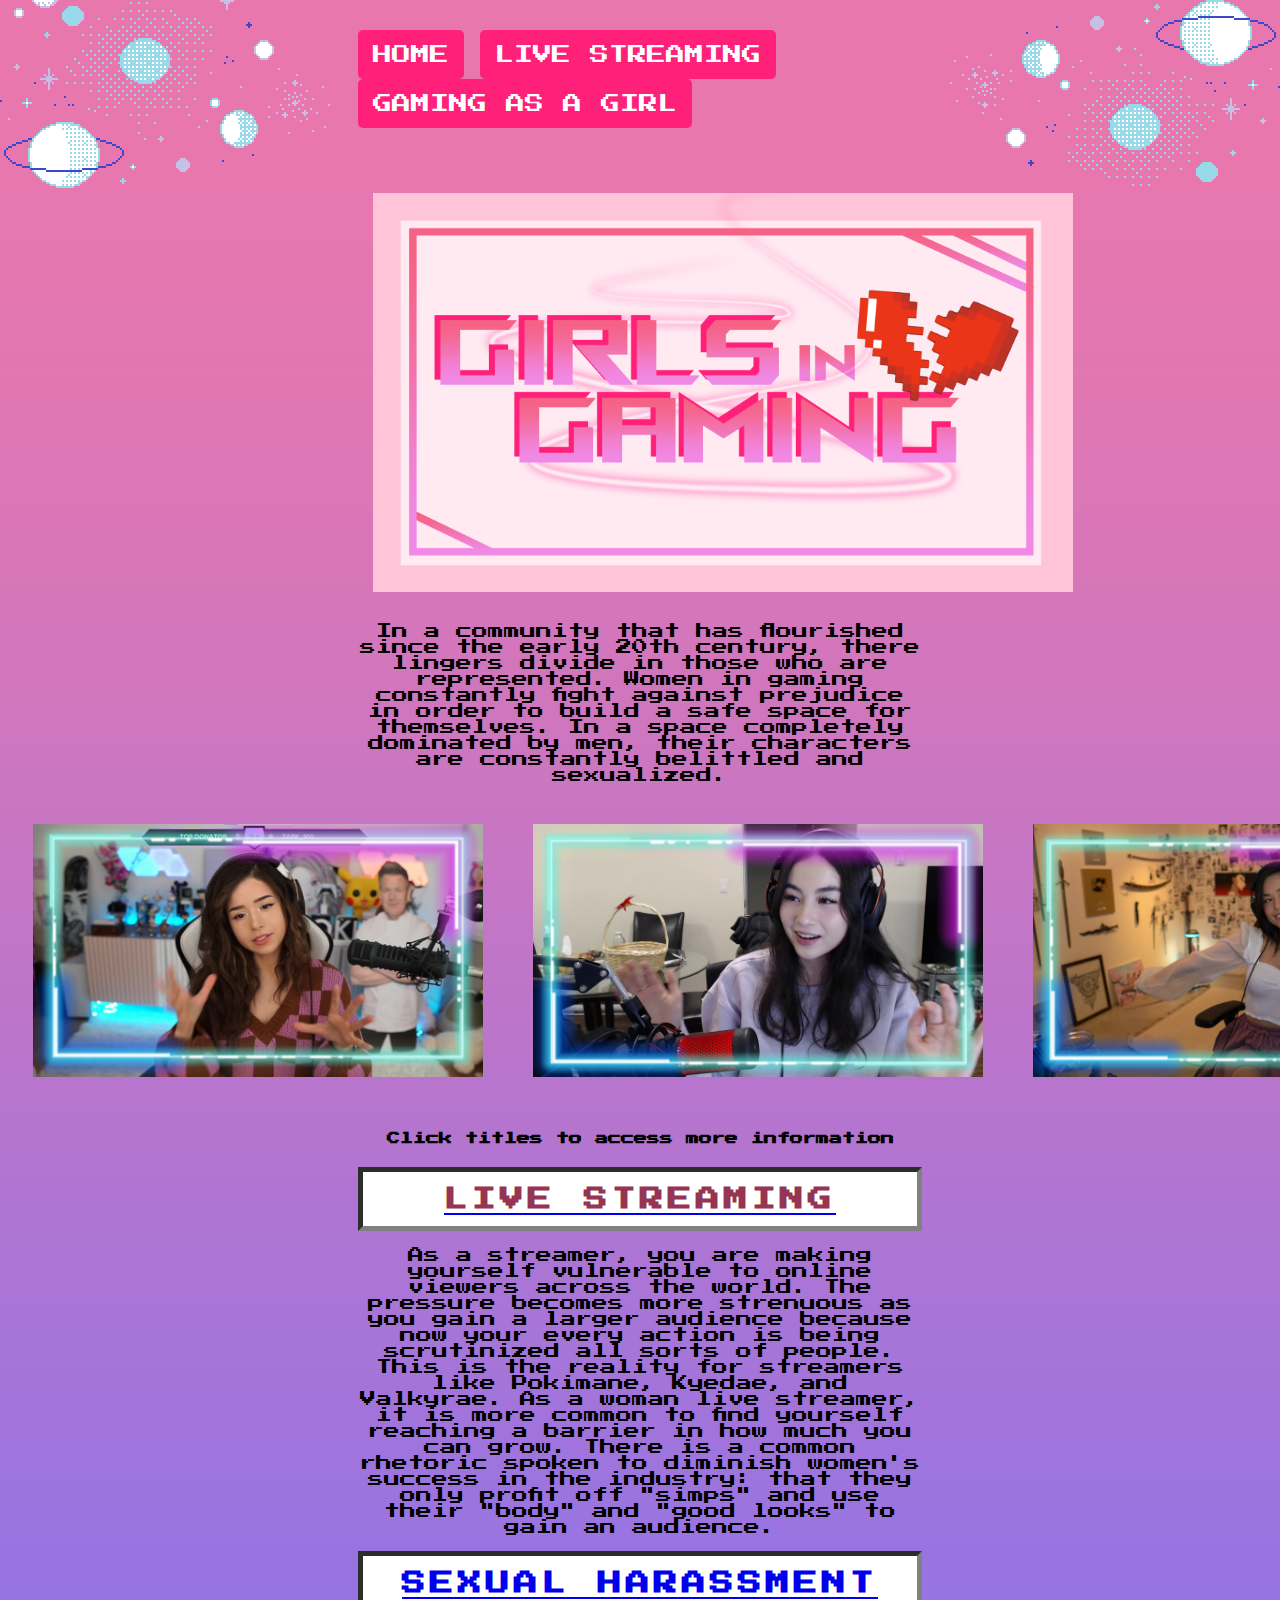
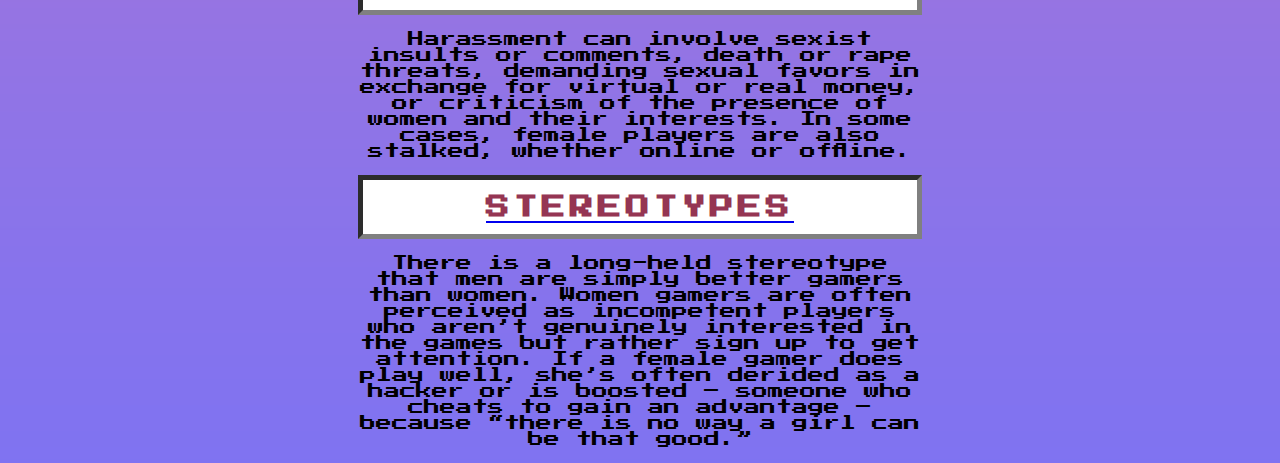
==== index.html @ b14ec653 "Saving my work" ====
<!DOCTYPE html>
<html lang="en" dir="ltr">
  <head>
    <meta charset="utf-8">
      <title>FEMINISM IN GAMING</title>
      <link rel="stylesheet" href = "style.css">
  </head>

  <body>
    <div id="page1">
    <nav>
      <u1>
        <a id = "tabs" href="index.html"> HOME </a>
        <a id = "tabs" href="live_streaming.html"> LIVE STREAMING </a>
        <a id = tabs href="gaming_xp.html"> GAMING AS A GIRL </a>
      </u1>
    </nav>


      <div align = "center" class = "Container">
        <img id = "logo" src="logo.png" alt="GIRLS IN GAMING">

        <p> In a community that has flourished since the early 20th century,
          there lingers divide in those who are represented. Women in gaming
          constantly fight against prejudice in order to build a safe space
          for themselves. In a space completely dominated by men, their
          characters are constantly belittled and sexualized.
         </p>

      </div>

      </div>

        <div class="row">
          <div class="column">
            <img id = "girls" src = "poki.png" alt = "poki">
          </div>
          <div class="column">
            <img id = "girls" src = "kyedae.png" alt = "kyedae">
          </div>
          <div class="column">
            <img id = "girls" src = "valkyrae.png" alt = "valkyrae">

          </div>

        </div>

      <div align = "center" id = "page1">
        <h5> Click titles to access more information </h5>
        <a href = "live_streaming.html"> <h1> LIVE STREAMING </h1> </a>
        <p> As a streamer, you are making yourself vulnerable to online viewers across the world. The pressure
          becomes more strenuous as you gain a larger audience because now your every action is being scrutinized <body>
          all sorts of people. This is the reality for streamers like Pokimane, Kyedae, and Valkyrae.
          </body> As a woman live streamer, it is more common to find yourself
          reaching a barrier in how much you can grow. There is a common rhetoric spoken to diminish women's success in the industry:
          that they only profit off "simps" and use their "body" and "good looks" to gain an audience.
        <a href = "gaming_xp.html"> <h1> SEXUAL HARASSMENT </h1> </a>
        <p> Harassment can involve sexist insults or comments, death or rape threats, demanding sexual favors in exchange for virtual or real money, or criticism of the presence of women and their interests. In some cases, female players are also stalked, whether online or offline.


        </p>

        <a href = "gaming_xp.html"> <h1> STEREOTYPES </h1> </a>
        <p> There is a long-held stereotype that men are simply better gamers than women. Women gamers are often perceived as incompetent players who aren’t genuinely interested in the games but rather sign up to get attention. If a female gamer does play well, she’s often derided as a hacker or is boosted – someone who cheats to gain an advantage – because “there is no way a girl can be that good.”</p>
      </div>
  </body>
</html>
---- style.css ----
@import url('https://fonts.googleapis.com/css2?family=Bangers&family=Francois+One&family=Noto+Serif:ital,wght@0,400;0,700;1,400&family=Press+Start+2P&family=VT323&display=swap');



body {
  background-image: url("reverse_bg3.png");
  background-size:cover;
  font-family: 'Press Start 2P', cursive;
  display: block;
  margin: 8px;

}

h1 {
  background-color: white;
  letter-spacing: 4px;
  text-align: center;
  color: #953553;
  padding: 15px;
  font-size: 24px;
  border-style: inset;
  border-width: 5px;
  border-color: gray;
}

#logo {
  width:700px;
  padding:15px;
}

#tabs {
  text-align:center;
  font-family: 'Press Start 2P';
  text-decoration: none;
  background-color: #ff2079;
  color: white;
  font-size: 19px;
  padding: 15px;
  border-radius: 5px;
  display: inline-block;

}

nav {
  display:block;
}

ul {
  margin: 0;
  list-style-type: none;
  position: fixed;
  top: 0;
  padding: 30px;
  padding-top: 30px;
  padding-bottom: 30px
  border-color: white;
}

li {
  line-height: 3;

}

.Container {
  padding-top: 50px;
  margin-top: 0px;
  /** margin-left: 100px;
  margin-top: 0px;
  margin-right: 20px;
  width: 55%; **/
  box-sizing: border-box;

}

#page1 {
  margin-left: 350px;
  margin-right: 350px;
  margin-top: 30px;
}



#girls {
  display: inline-block;
  margin:20px;
  text-align:center;
  width:450px;
}

#girlsmain {
  display: inline-block;
  margin:20px;
  text-align:center;
  width:800px;
}

/* Three image containers (use 25% for four, and 50% for two, etc) */
.row {
  display: flex;
}

.column {
  flex: 33.33%;
  padding: 5px;
}
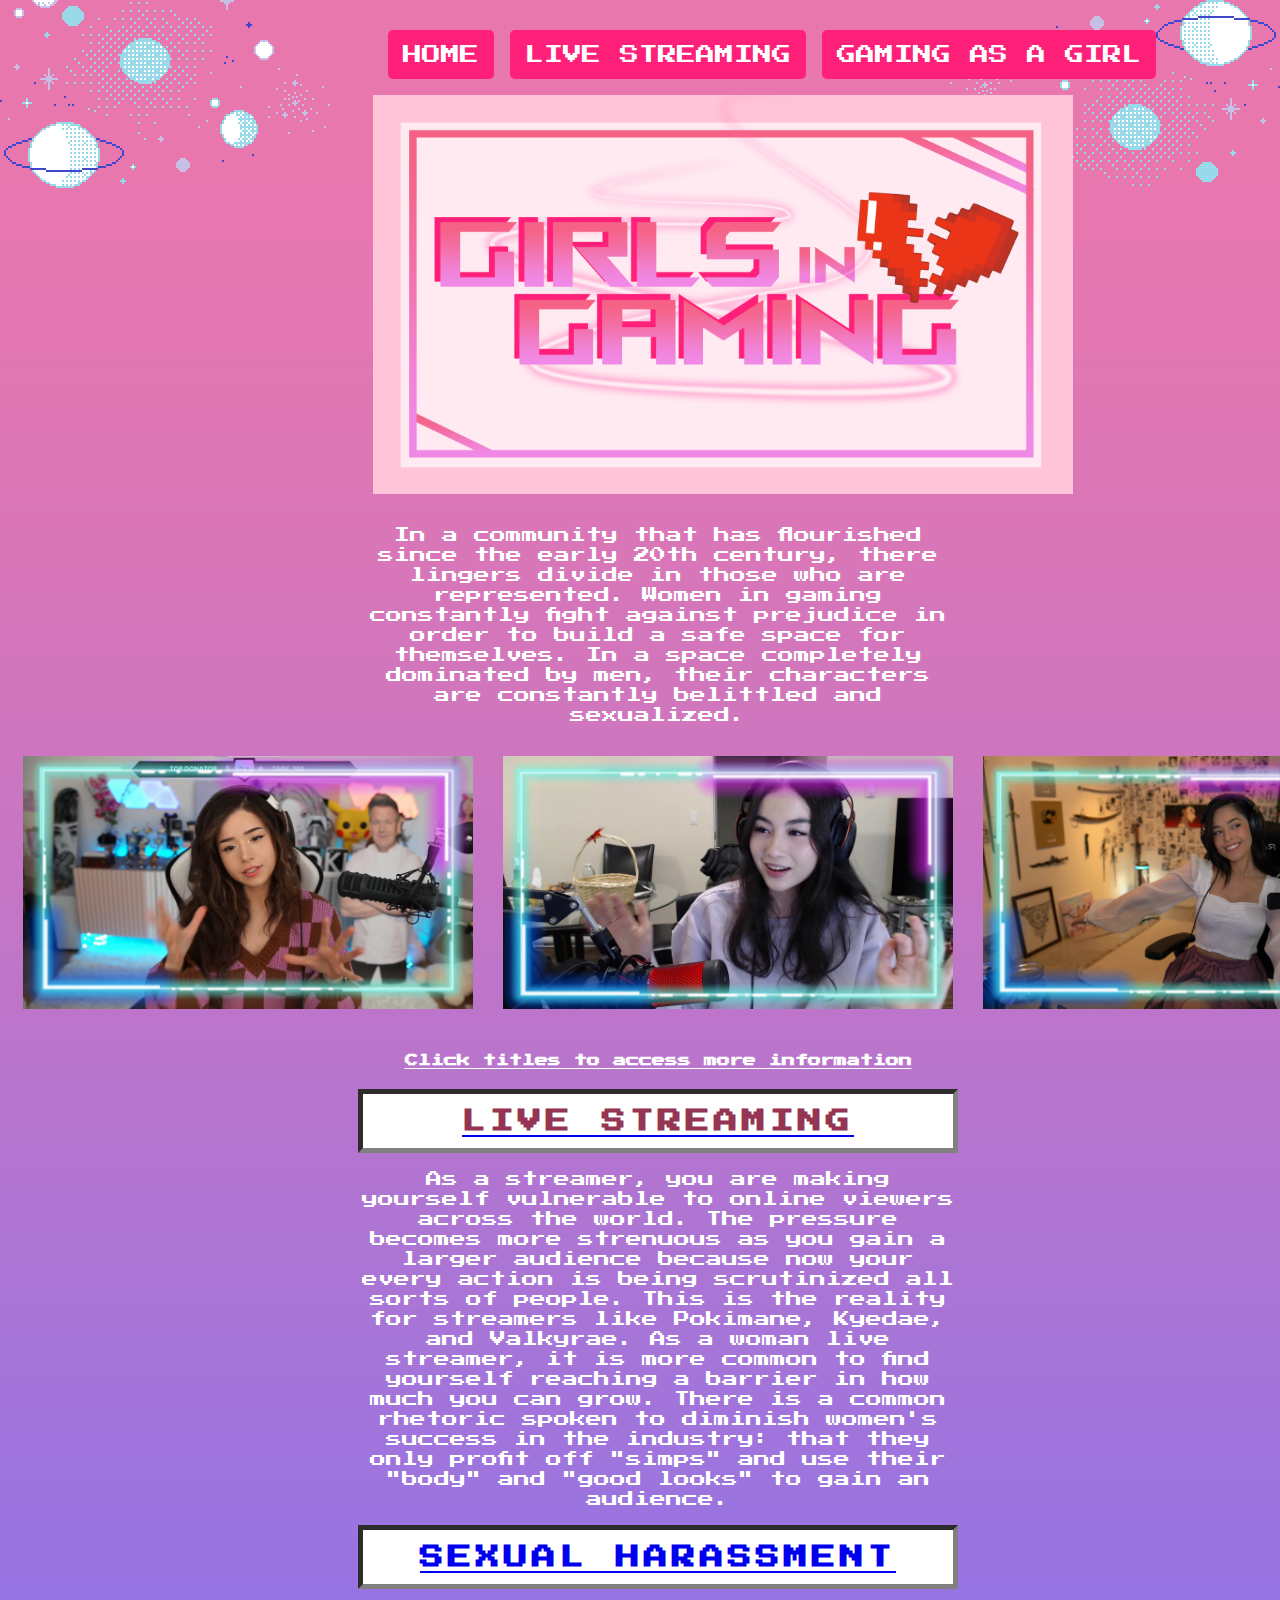
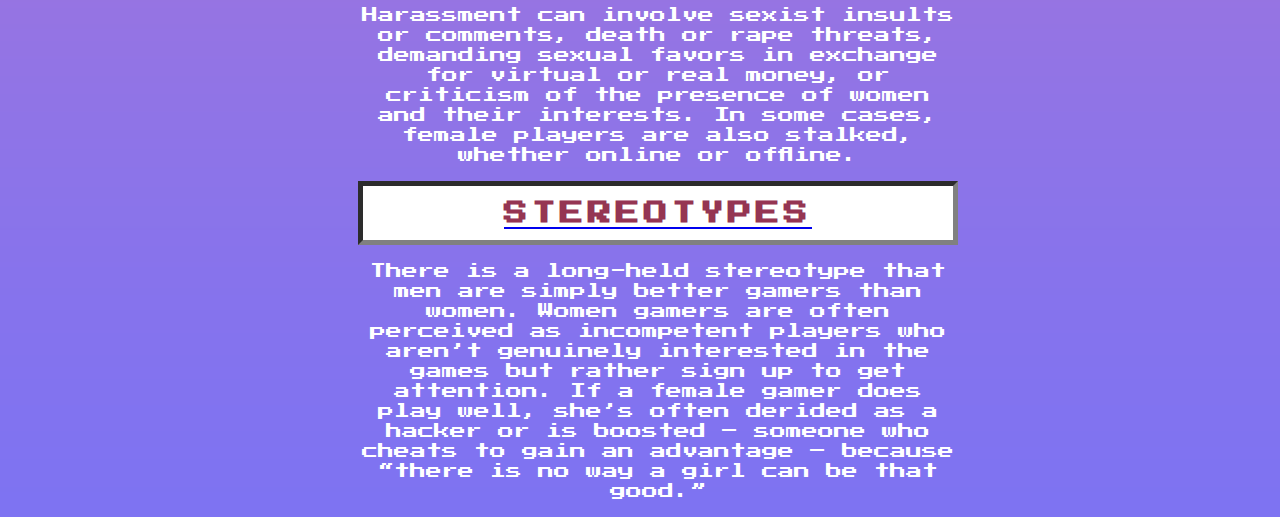
==== commit dbb565cd: "Saving my work for flexbox" ====
--- a/index.html
+++ b/index.html
@@ -20,7 +20,7 @@
       <div align = "center" class = "Container">
         <img id = "logo" src="logo.png" alt="GIRLS IN GAMING">
 
-        <p> In a community that has flourished since the early 20th century,
+        <p > In a community that has flourished since the early 20th century,
           there lingers divide in those who are represented. Women in gaming
           constantly fight against prejudice in order to build a safe space
           for themselves. In a space completely dominated by men, their
--- a/style.css
+++ b/style.css
@@ -3,6 +3,7 @@
 
 
 body {
+  display:flex;
   background-image: url("reverse_bg3.png");
   background-size:cover;
   font-family: 'Press Start 2P', cursive;
@@ -11,7 +12,16 @@
 
 }
 
+p {
+  display:flex;
+  color:white;
+  line-height:20px;
+
+
+}
+
 h1 {
+  position:static;
   background-color: white;
   letter-spacing: 4px;
   text-align: center;
@@ -21,6 +31,18 @@
   border-style: inset;
   border-width: 5px;
   border-color: gray;
+}
+
+h1:hover {
+  color:red;
+
+}
+
+h5 {
+  text-decoration-color:blue  ;
+  text-decoration:underline;
+  color:white;
+
 }
 
 #logo {
@@ -45,25 +67,27 @@
   display:block;
 }
 
-ul {
+u1 {
   margin: 0;
   list-style-type: none;
-  position: fixed;
+  position: absolute;
   top: 0;
   padding: 30px;
   padding-top: 30px;
   padding-bottom: 30px
   border-color: white;
+  min-width:900px;
 }
 
 li {
-  line-height: 3;
+  line-height: 19px;
 
 }
 
 .Container {
   padding-top: 50px;
   margin-top: 0px;
+
   /** margin-left: 100px;
   margin-top: 0px;
   margin-right: 20px;
@@ -76,13 +100,13 @@
   margin-left: 350px;
   margin-right: 350px;
   margin-top: 30px;
+  min-width:600px;
 }
-
 
 
 #girls {
   display: inline-block;
-  margin:20px;
+  margin:10px;
   text-align:center;
   width:450px;
 }
@@ -94,6 +118,11 @@
   width:800px;
 }
 
+#ls_text {
+  min-width:500px;
+  width:700px;
+}
+
 /* Three image containers (use 25% for four, and 50% for two, etc) */
 .row {
   display: flex;
